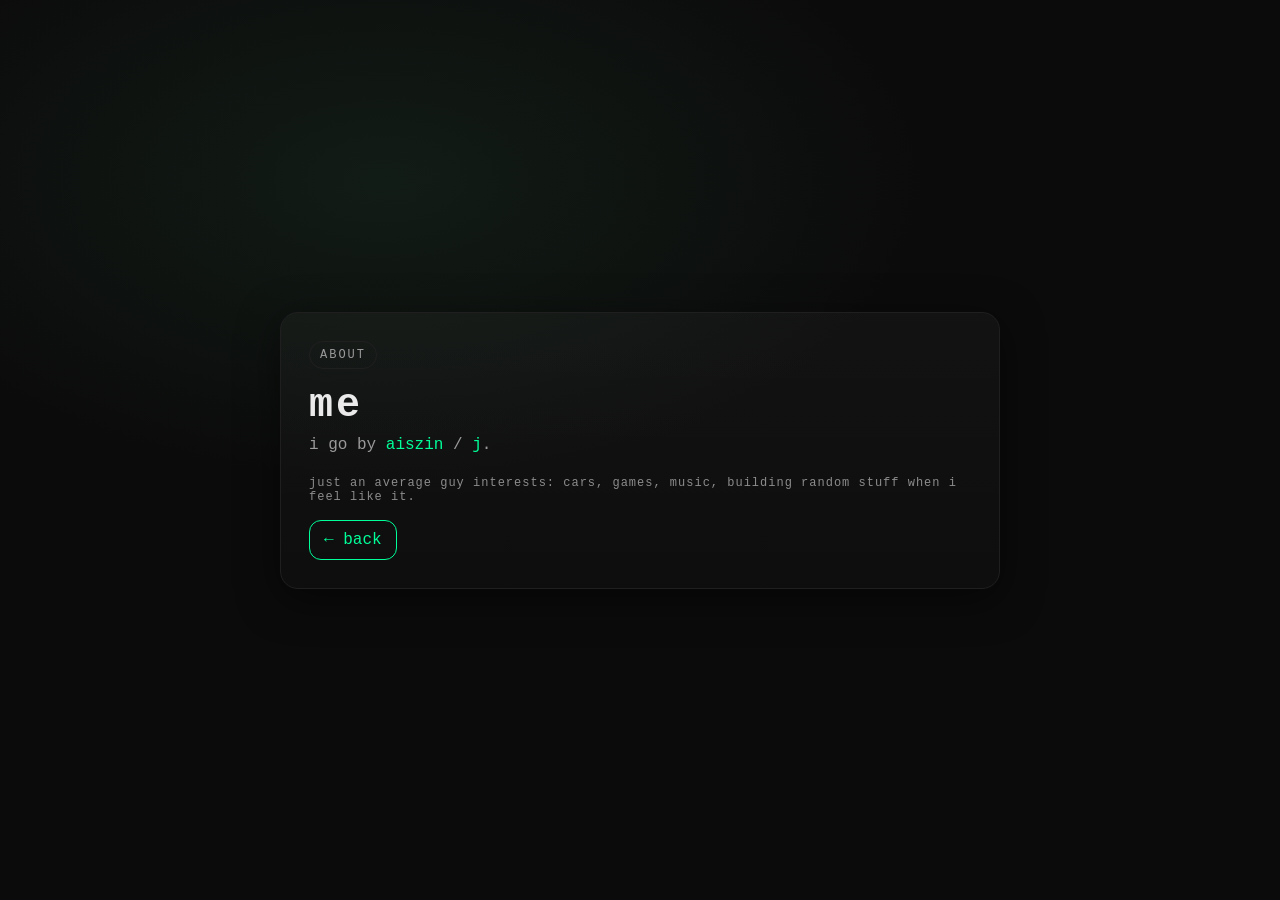
==== about.html @ 2440cbc0 "Create about.html" ====
<!DOCTYPE html>
<html lang="en">
<head>
  <meta charset="UTF-8" />
  <meta name="viewport" content="width=device-width, initial-scale=1" />
  <title>about</title>
  <link rel="stylesheet" href="style.css" />
</head>
<body>
  <div class="wrap">
    <div class="card">
      <span class="tag">ABOUT</span>
      <h1>me</h1>
      <p class="sub">
        i go by <span class="acc">aiszin</span> / <span class="acc">j</span>.
      </p>

      <p class="tiny">
        just an average guy
        interests: cars, games, music, building random stuff when i feel like it.
      </p>

      <div class="row" style="margin-top:16px;">
        <a class="btn ghost" href="index.html">← back</a>
      </div>
    </div>
  </div>
</body>
</html>
---- style.css ----
:root{
  --bg:#0b0b0b;
  --fg:#eaeaea;
  --mut:#9a9a9a;
  --acc:#00ff99;
  --card:#111;
  --line:#1f1f1f;
}

*{box-sizing:border-box}
body{
  margin:0;
  min-height:100vh;
  background: radial-gradient(900px 500px at 30% 20%, #121c16 0%, var(--bg) 60%);
  color:var(--fg);
  font-family: ui-monospace, SFMono-Regular, Menlo, Monaco, Consolas, "Liberation Mono", monospace;
}

.wrap{
  min-height:100vh;
  display:grid;
  place-items:center;
  padding:24px;
}

.card{
  width:min(720px, 100%);
  border:1px solid var(--line);
  background: linear-gradient(180deg, rgba(255,255,255,0.03), rgba(255,255,255,0.01));
  border-radius:18px;
  padding:28px;
  box-shadow: 0 10px 40px rgba(0,0,0,0.5);
}

.tag{
  display:inline-block;
  padding:6px 10px;
  border:1px solid var(--line);
  border-radius:999px;
  color:var(--mut);
  letter-spacing:2px;
  font-size:12px;
}

h1{
  margin:14px 0 8px;
  letter-spacing:3px;
  font-size:40px;
}

.sub{color:var(--mut); margin:0 0 22px;}
.row{display:flex; gap:12px; flex-wrap:wrap}

.btn{
  display:inline-block;
  padding:10px 14px;
  border-radius:12px;
  border:1px solid var(--acc);
  color:var(--bg);
  background:var(--acc);
  text-decoration:none;
  cursor:pointer;
  transition: transform .08s ease, filter .15s ease;
}
.btn:hover{transform: translateY(-1px); filter: brightness(1.05);}
.btn:active{transform: translateY(1px);}

.ghost{
  background:transparent;
  color:var(--acc);
}

.tiny{
  margin-top:18px;
  color:var(--mut);
  font-size:12px;
  letter-spacing:1px;
  opacity:.9;
}

.about-btn{
  position: fixed;
  bottom: 14px;
  right: 14px;
  z-index: 50;

  font-size: 12px;
  letter-spacing: 1px;
  text-decoration: none;

  color: var(--mut);
  opacity: .6;

  padding: 6px 10px;
  border-radius: 999px;

  border: 1px solid var(--line);
  background: rgba(255,255,255,0.03);
  backdrop-filter: blur(6px);

  transition: opacity .15s ease, border-color .15s ease, transform .08s ease;
}
.about-btn:hover{
  opacity: .95;
  border-color: rgba(0,255,153,0.35); 
  transform: translateY(-1px);
}
.about-btn:active{
  transform: translateY(1px);
}

.acc{ color: var(--acc); }
.mut{ color: var(--mut); }
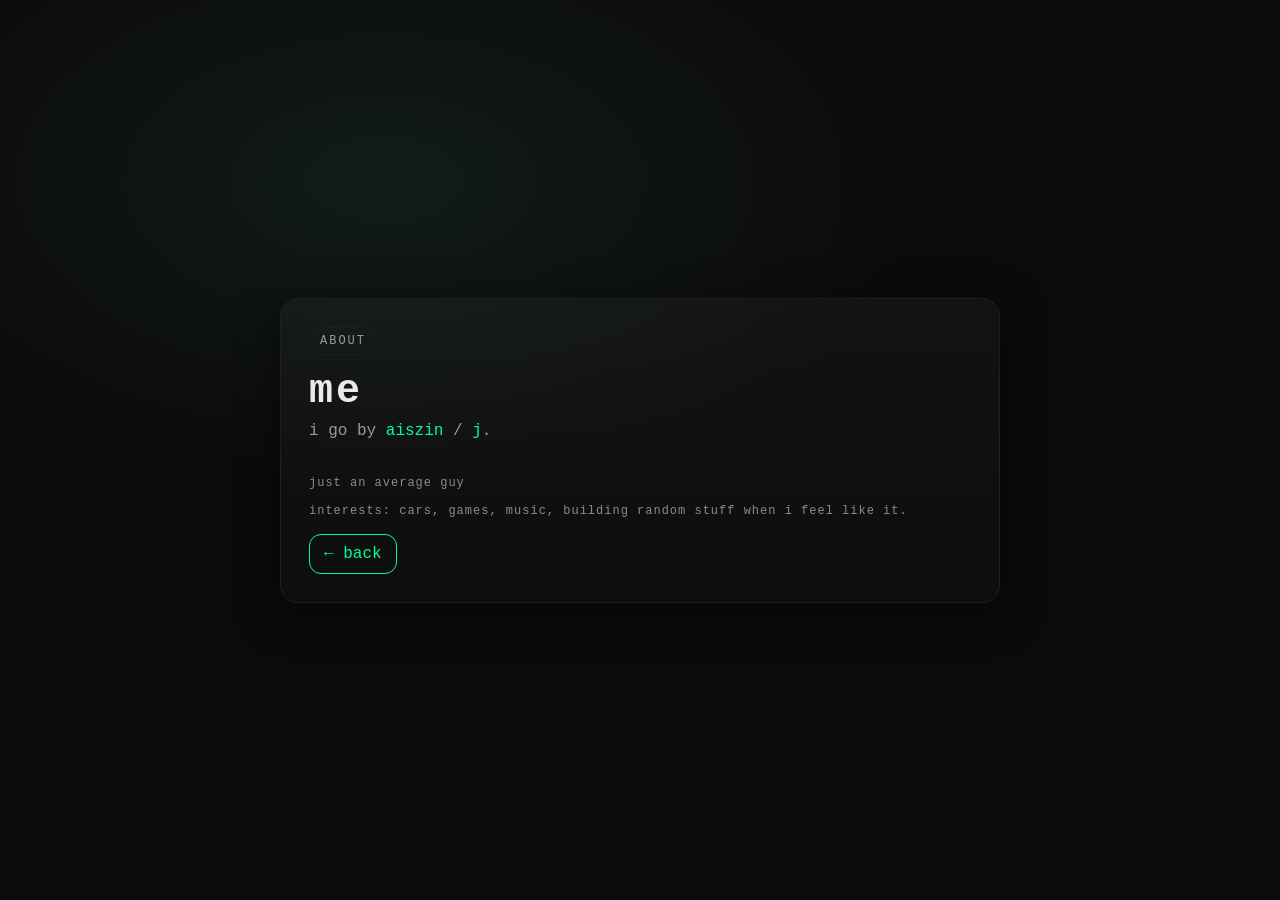
==== commit 864ecc8e: "Update about.html" ====
--- a/about.html
+++ b/about.html
@@ -16,12 +16,12 @@
       </p>
 
       <p class="tiny">
-        just an average guy
-        interests: cars, games, music, building random stuff when i feel like it.
+        <br>just an average guy</br>
+        <br>interests: cars, games, music, building random stuff when i feel like it.</br>
       </p>
 
       <div class="row" style="margin-top:16px;">
-        <a class="btn ghost" href="index.html">← back</a>
+        <a href="./index.html" class="btn ghost">← back</a>
       </div>
     </div>
   </div>
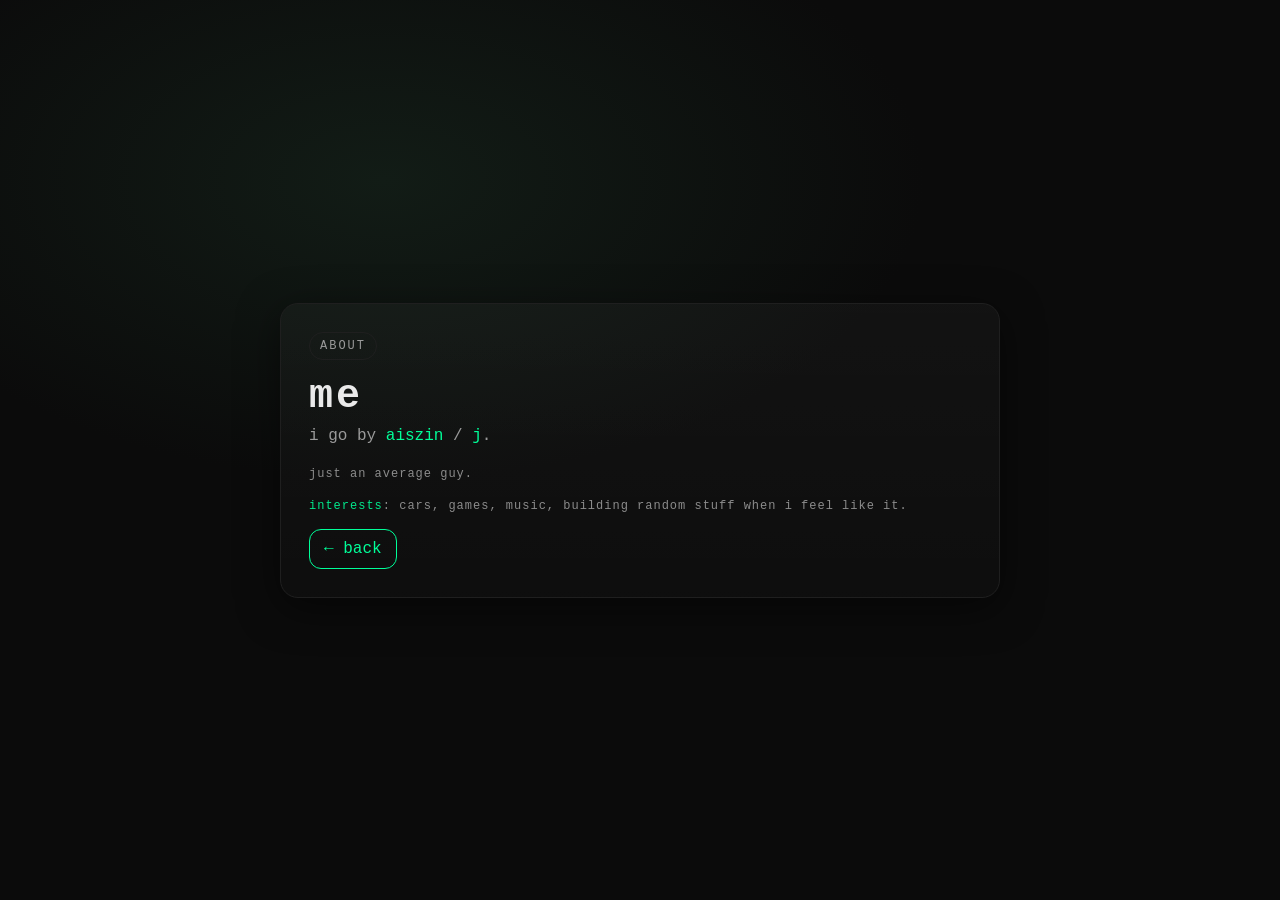
==== commit 70ed7dc9: "Update about.html" ====
--- a/about.html
+++ b/about.html
@@ -16,9 +16,13 @@
       </p>
 
       <p class="tiny">
-        <br>just an average guy</br>
-        <br>interests: cars, games, music, building random stuff when i feel like it.</br>
+        just an average guy.
       </p>
+
+      <p class="tiny">
+        <span class="acc">interests</span>: cars, games, music, building random stuff when i feel like it.
+      </p>
+
 
       <div class="row" style="margin-top:16px;">
         <a href="./index.html" class="btn ghost">← back</a>
